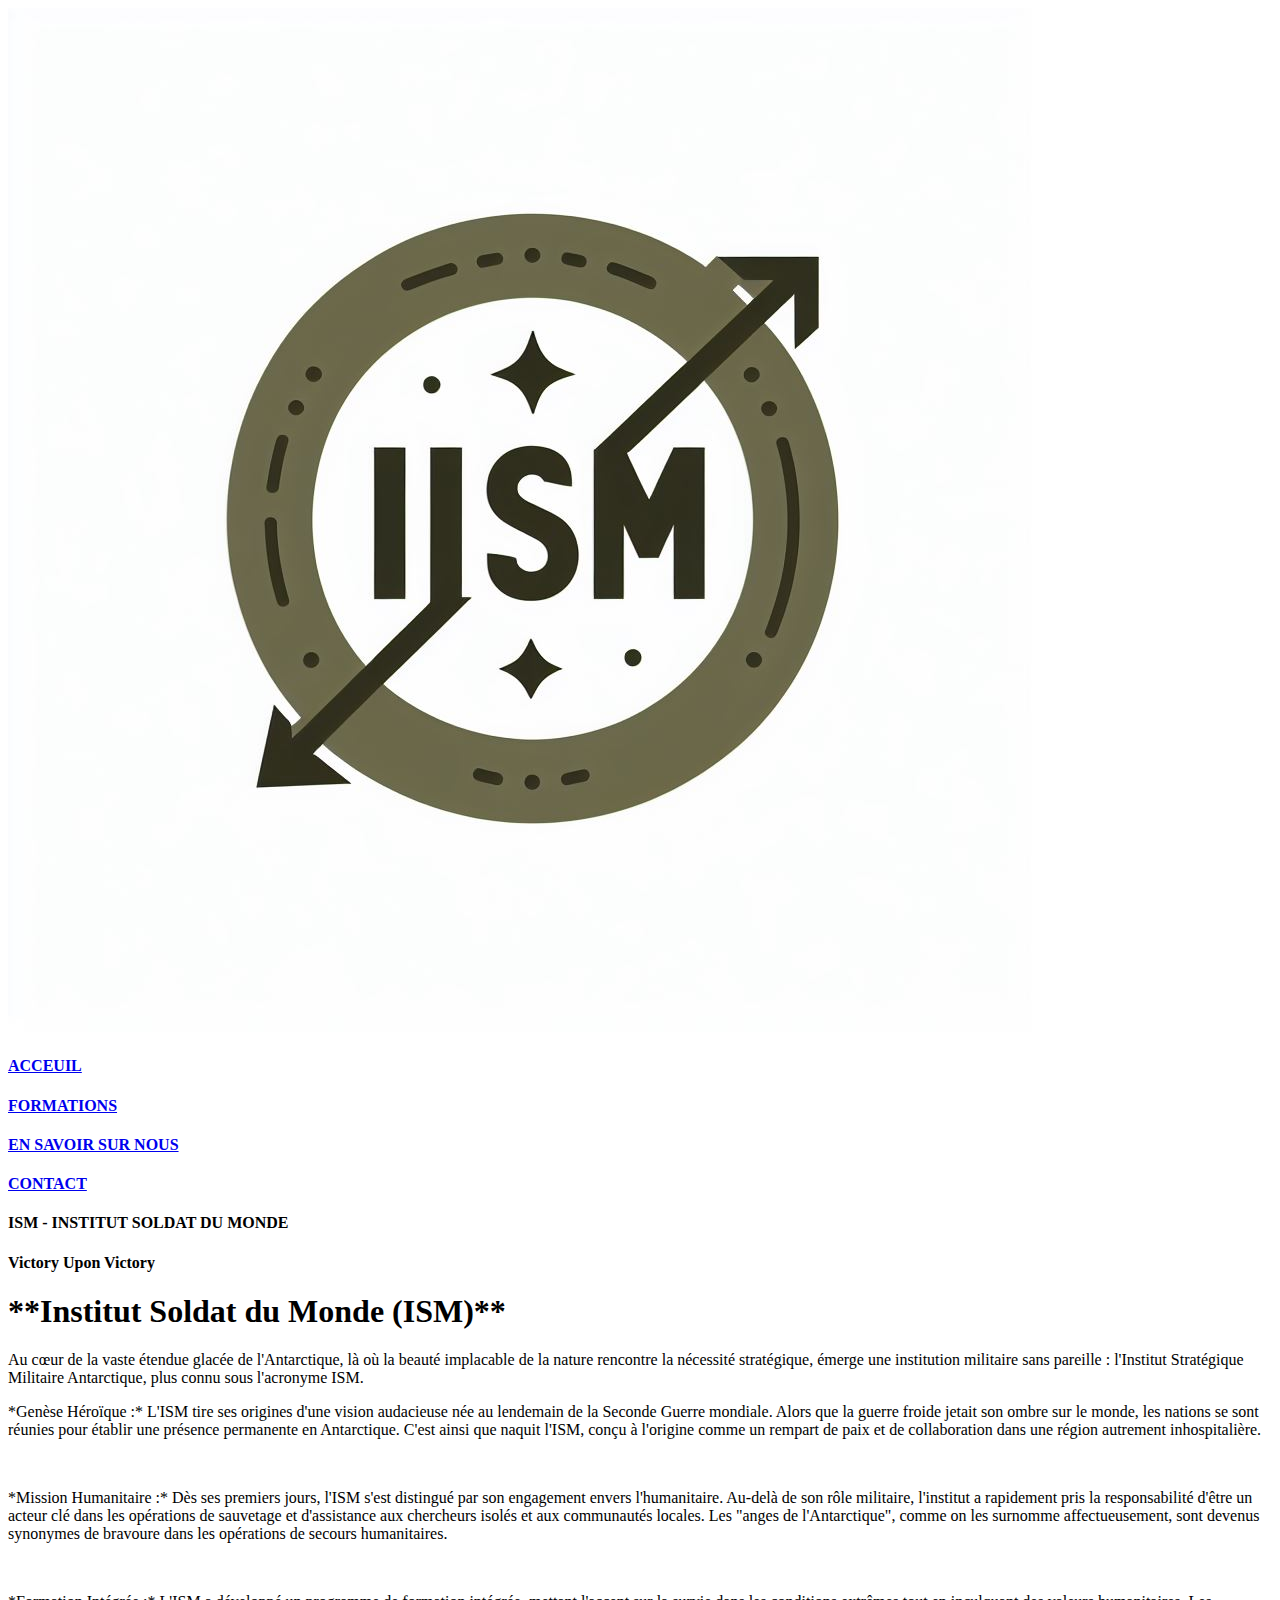
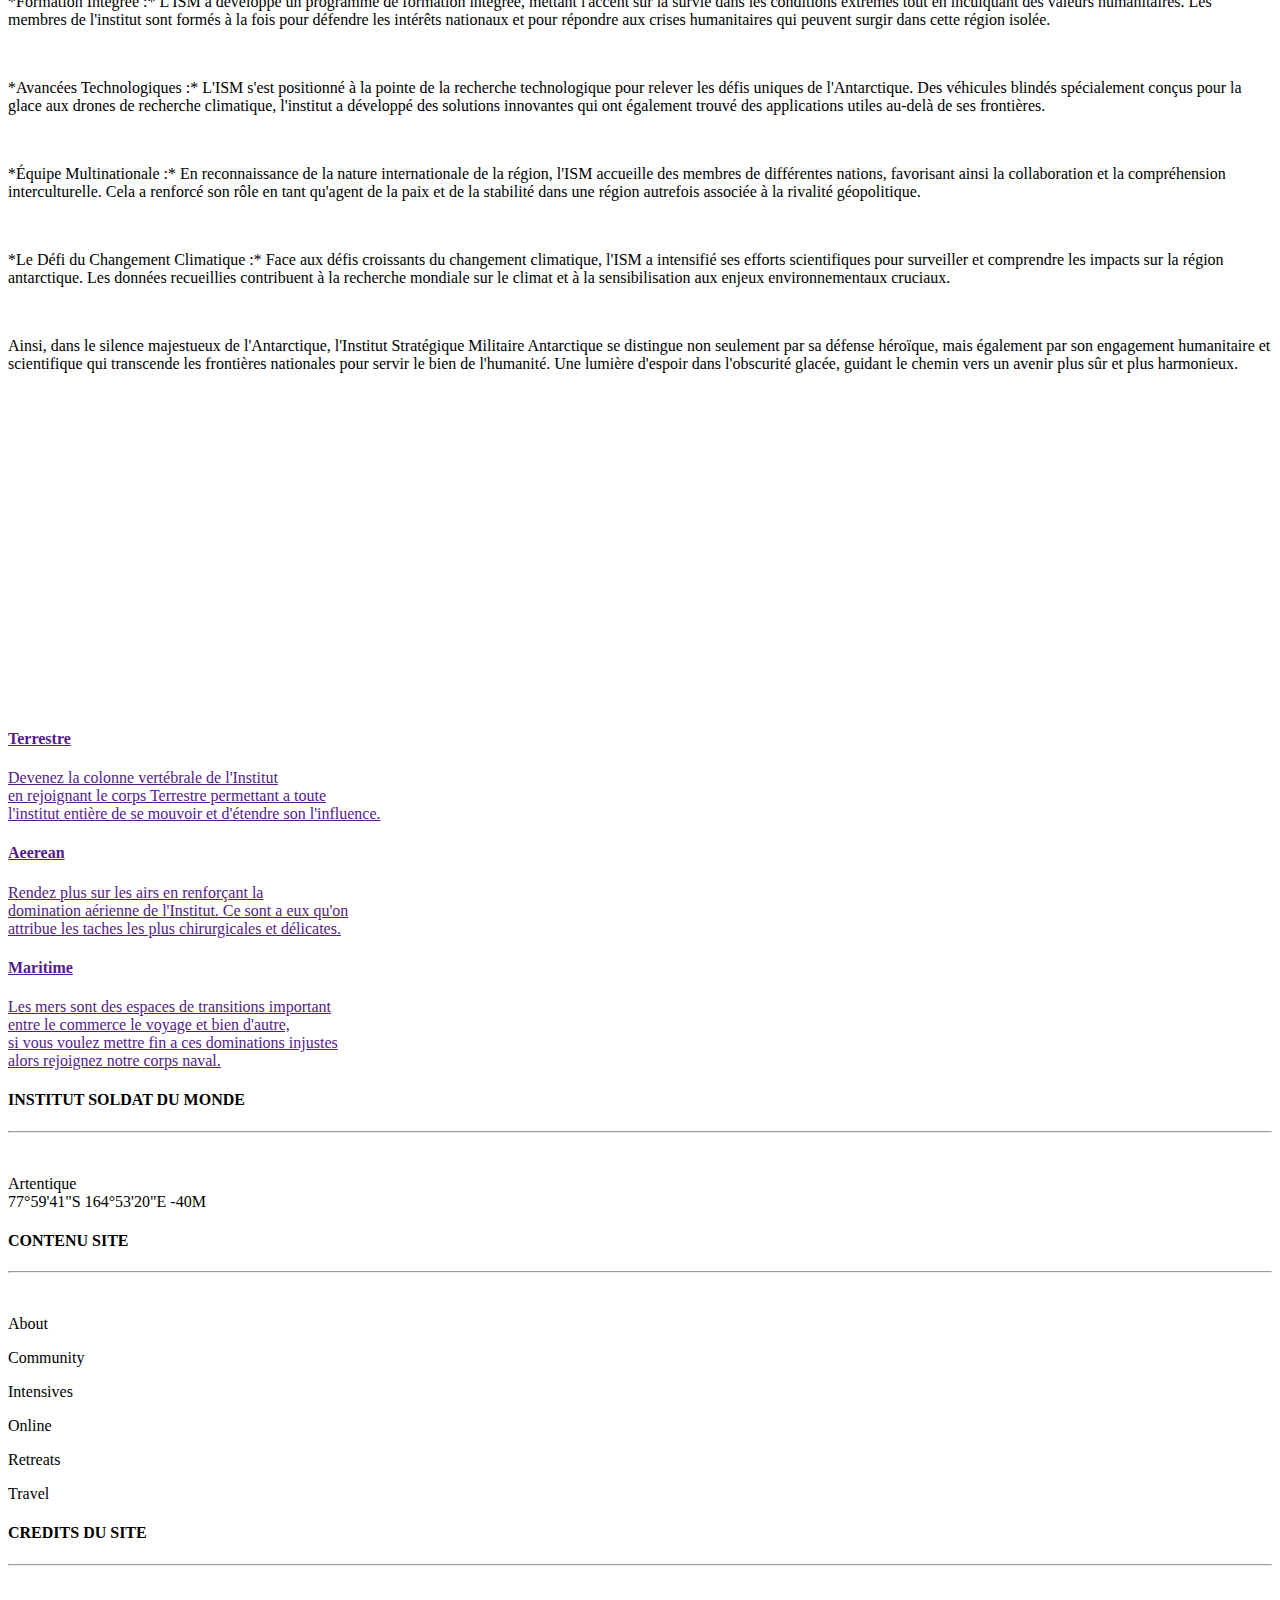
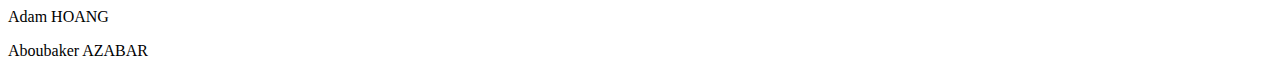
==== index.html @ 23177188 "pute" ====
<!DOCTYPE html>
<html lang="fr">
	<head>
		<meta charset="utf-8" content="width=device-width, initial-scale=1"/>
		<title>Nom Ecole</title>
		<link rel="stylesheet" href="styles/Acceuil.css" />
	</head>
	<body>
		<header>
			<div class="MenuNavigation">
				<img src="Images/Icon.jpg">
				<a class = "NavFirstChild" href="Acceuil.html"><div><h4>ACCEUIL</h4></div></a>
				<a href="Formations.html"><div><h4>FORMATIONS</h4></div></a>
				<a href="4epage/4epage.html"><div><h4>EN SAVOIR SUR NOUS</h4></div></a>
				<a href="Contact.html"><div><h4>CONTACT</h4></div></a>
			</div>
		</header>
		
		<aside>
			<div class="ImageMenu">
			  <div class="TextBlock1">
				<h4>ISM - INSTITUT SOLDAT DU MONDE</h4>
			  </div>
			  
			  <div class="TextBlock2">
				<h4>Victory Upon Victory</h4>
			  </div>
			</div>
		</aside>
		
		<main>
			<div class="Description">
				<section>
					 <h1>**Institut Soldat du Monde (ISM)**</h1>
					<article>

						<p>Au cœur de la vaste étendue glacée de l'Antarctique, là où la beauté implacable de la nature rencontre la nécessité stratégique, émerge une institution militaire sans pareille : l'Institut Stratégique Militaire Antarctique, plus connu sous l'acronyme ISM.

						<p>*Genèse Héroïque :* L'ISM tire ses origines d'une vision audacieuse née au lendemain de la Seconde Guerre mondiale. Alors que la guerre froide jetait son ombre sur le monde, les nations se sont réunies pour établir une présence permanente en Antarctique. C'est ainsi que naquit l'ISM, conçu à l'origine comme un rempart de paix et de collaboration dans une région autrement inhospitalière. </p><br>

						<p>*Mission Humanitaire :* Dès ses premiers jours, l'ISM s'est distingué par son engagement envers l'humanitaire. Au-delà de son rôle militaire, l'institut a rapidement pris la responsabilité d'être un acteur clé dans les opérations de sauvetage et d'assistance aux chercheurs isolés et aux communautés locales. Les "anges de l'Antarctique", comme on les surnomme affectueusement, sont devenus synonymes de bravoure dans les opérations de secours humanitaires.</p><br>

						<p>*Formation Intégrée :* L'ISM a développé un programme de formation intégrée, mettant l'accent sur la survie dans les conditions extrêmes tout en inculquant des valeurs humanitaires. Les membres de l'institut sont formés à la fois pour défendre les intérêts nationaux et pour répondre aux crises humanitaires qui peuvent surgir dans cette région isolée.</p><br>

						<p>*Avancées Technologiques :* L'ISM s'est positionné à la pointe de la recherche technologique pour relever les défis uniques de l'Antarctique. Des véhicules blindés spécialement conçus pour la glace aux drones de recherche climatique, l'institut a développé des solutions innovantes qui ont également trouvé des applications utiles au-delà de ses frontières.</p><br>

						<p>*Équipe Multinationale :* En reconnaissance de la nature internationale de la région, l'ISM accueille des membres de différentes nations, favorisant ainsi la collaboration et la compréhension interculturelle. Cela a renforcé son rôle en tant qu'agent de la paix et de la stabilité dans une région autrefois associée à la rivalité géopolitique.</p><br>

						<p>*Le Défi du Changement Climatique :* Face aux défis croissants du changement climatique, l'ISM a intensifié ses efforts scientifiques pour surveiller et comprendre les impacts sur la région antarctique. Les données recueillies contribuent à la recherche mondiale sur le climat et à la sensibilisation aux enjeux environnementaux cruciaux.</p><br>

						<p>Ainsi, dans le silence majestueux de l'Antarctique, l'Institut Stratégique Militaire Antarctique se distingue non seulement par sa défense héroïque, mais également par son engagement humanitaire et scientifique qui transcende les frontières nationales pour servir le bien de l'humanité. Une lumière d'espoir dans l'obscurité glacée, guidant le chemin vers un avenir plus sûr et plus harmonieux.</p>
					</article>
				</section>
			</div>

			<iframe width="560" height="315"
				src="https://www.youtube.com/embed/PQ_dmFUR2N8?si=P4kb01xujobnPOeJ"
				title="YouTube video player"
				frameborder="0"
				allow="accelerometer; autoplay; clipboard-write; encrypted-media; gyroscope; picture-in-picture; web-share" allowfullscreen>
			</iframe>
			
			<div class="Collection">
			
				<a class = "Terre" href=""><div>
					<h4>Terrestre</h4>
					<p>Devenez la colonne vertébrale de l'Institut<br>en rejoignant le corps Terrestre permettant a toute<br>l'institut entière de se mouvoir et d'étendre son l'influence.</p>
				</div></a>
				
				<a class = "Air" href=""><div>
					<h4>Aeerean</h4>
					<p>Rendez plus sur les airs en renforçant la<br>domination aérienne de l'Institut. Ce sont a eux qu'on<br>attribue les taches les plus chirurgicales et délicates.</p>
				</div></a>
				
				<a class = "Eau" href=""><div>
					<h4>Maritime</h4>
					<p>Les mers sont des espaces de transitions important<br>entre le commerce le voyage et bien d'autre,<br>si vous voulez mettre fin a ces dominations injustes<br>alors rejoignez notre corps naval.</p>
				</div></a>
			</div>
			
			
			
		</main>
		
		<footer>
			<div class="infos">
				<div>
					<section>
					<h4>INSTITUT SOLDAT DU MONDE</h4>
					<hr>
					<br>
					<p>Artentique <br>77°59'41"S 164°53'20"E -40M</p>
					</section>
				</div>
				<div>
					<section>
						<h4>CONTENU SITE</h4>
						<hr>
						<br>
						<p>About</p>
						<p>Community</p>
						<p>Intensives</p>
						<p>Online</p>
						<p>Retreats</p>
						<p>Travel</p>
					</section>
				</div>
				<div>
					<section>
						<h4>CREDITS DU SITE</h4>
						<hr>
						<br>
						<p>Adam HOANG</p>
						<p>Aboubaker AZABAR</p>
					</section>
				</div>
			</div>
		</footer>
	</body>
</html>
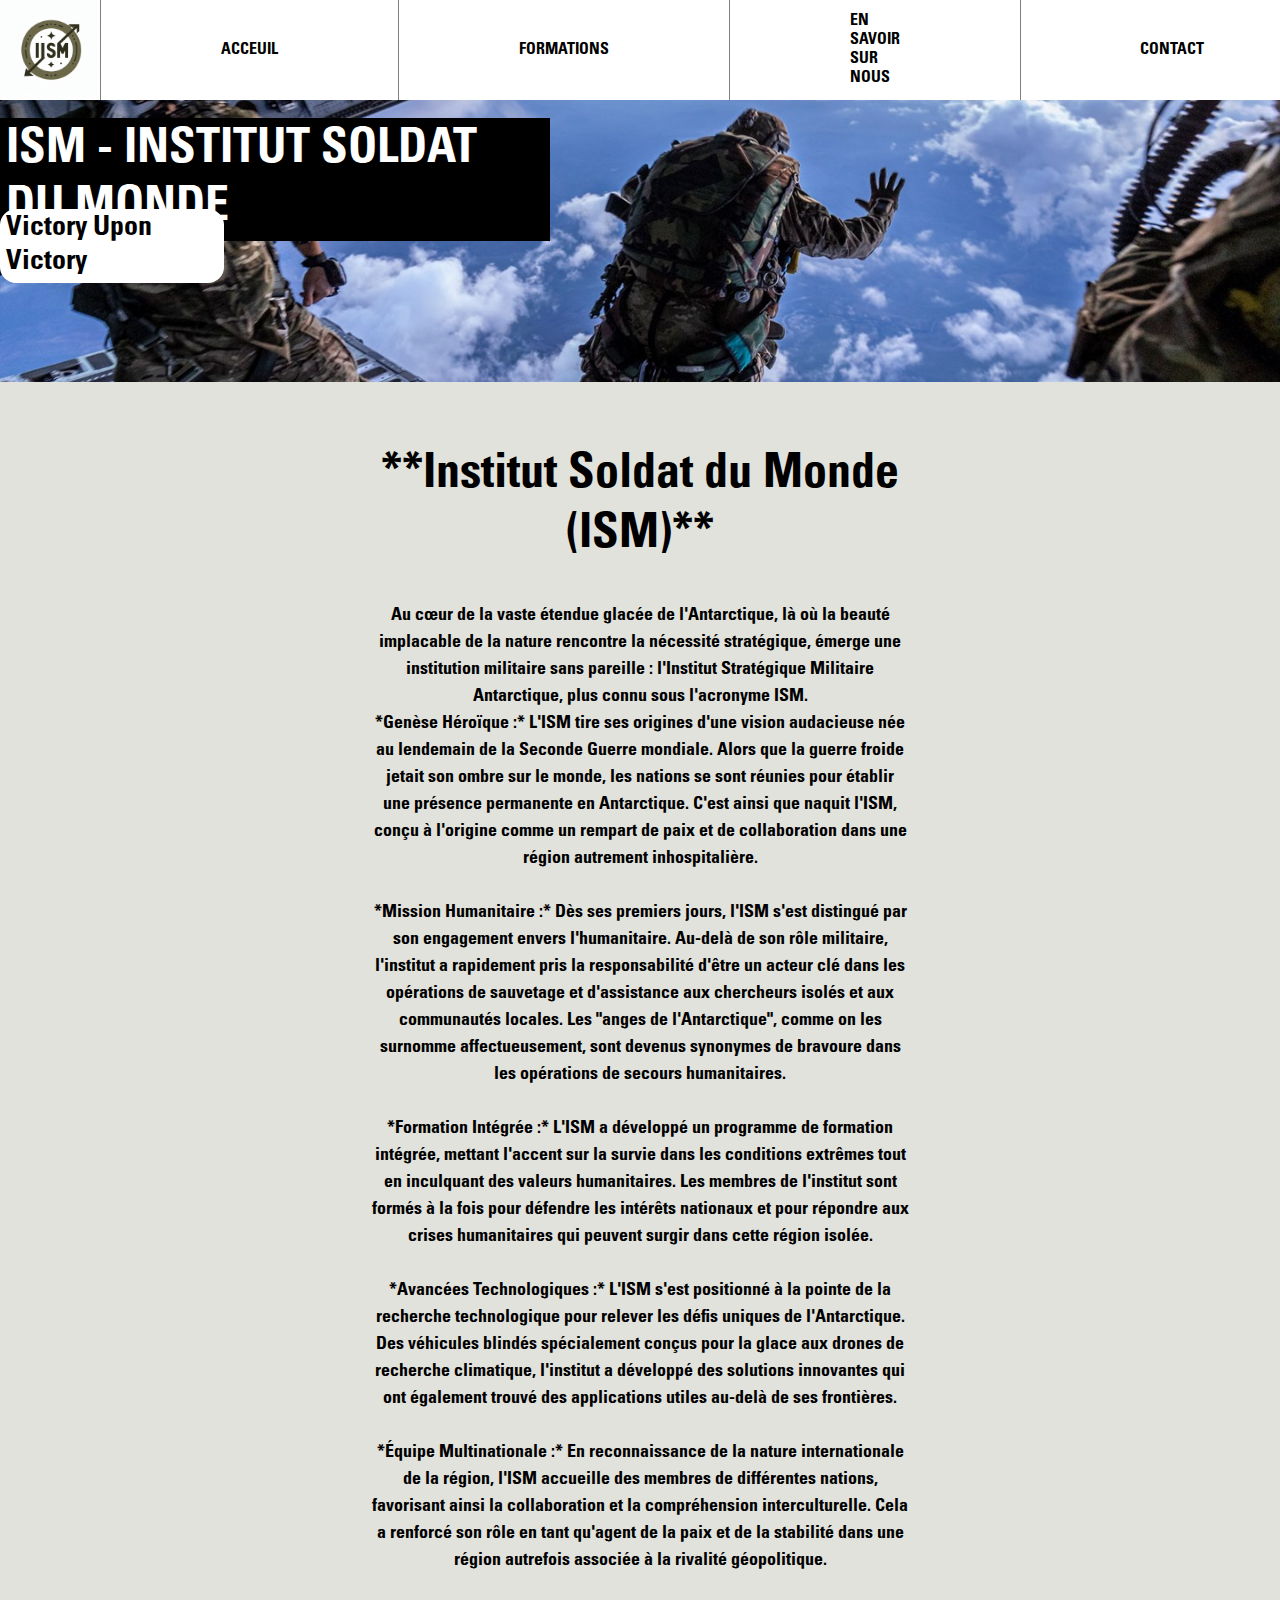
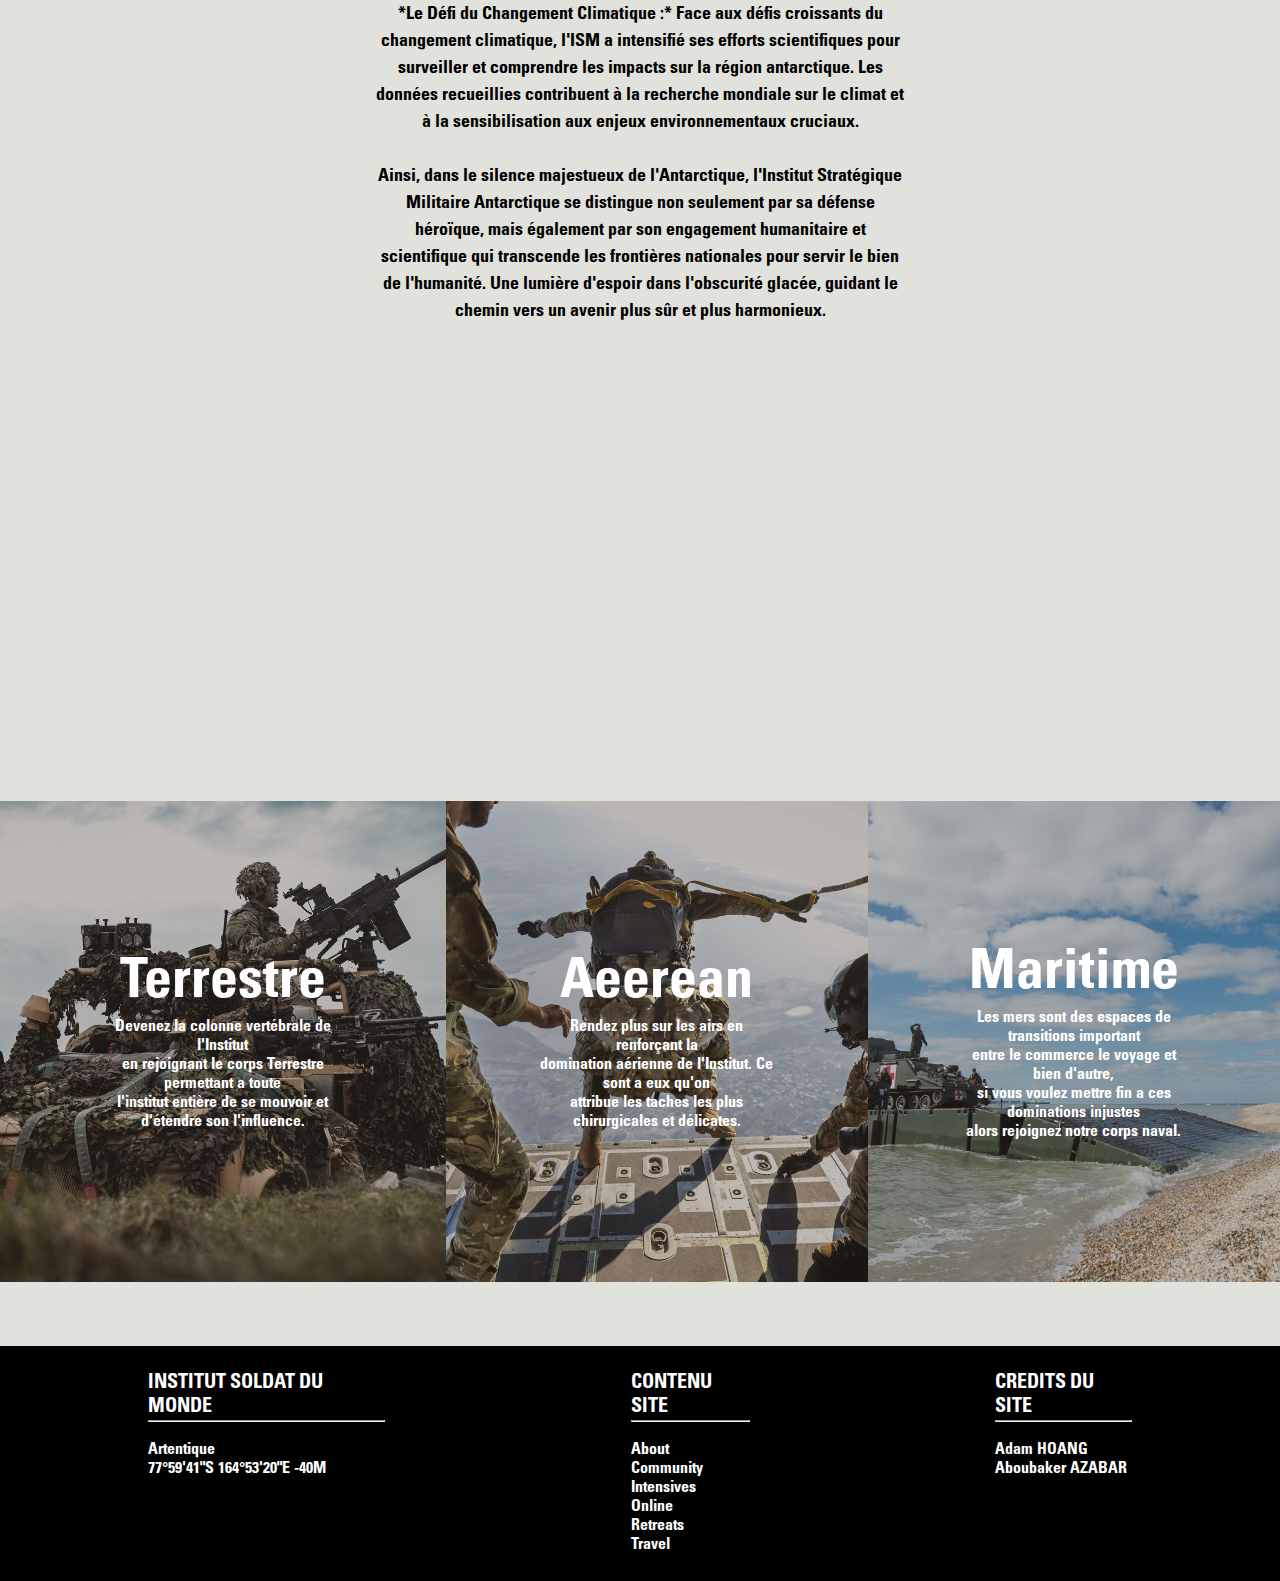
==== commit 92950380: "jesper ca marche" ====
--- a/index.html
+++ b/index.html
@@ -3,13 +3,13 @@
 	<head>
 		<meta charset="utf-8" content="width=device-width, initial-scale=1"/>
 		<title>Nom Ecole</title>
-		<link rel="stylesheet" href="styles/Acceuil.css" />
+		<link rel="stylesheet" href="Styles/Acceuil.css" />
 	</head>
 	<body>
 		<header>
 			<div class="MenuNavigation">
 				<img src="Images/Icon.jpg">
-				<a class = "NavFirstChild" href="Acceuil.html"><div><h4>ACCEUIL</h4></div></a>
+				<a class = "NavFirstChild" href="index.html"><div><h4>ACCEUIL</h4></div></a>
 				<a href="Formations.html"><div><h4>FORMATIONS</h4></div></a>
 				<a href="4epage/4epage.html"><div><h4>EN SAVOIR SUR NOUS</h4></div></a>
 				<a href="Contact.html"><div><h4>CONTACT</h4></div></a>
--- a/Styles/Acceuil.css
+++ b/Styles/Acceuil.css
@@ -0,0 +1,186 @@
+@charset "utf-8";
+
+*{
+	margin  : 0;
+	padding : 0;
+}
+
+@font-face {
+    font-family: "Test";
+    src: url("Univers LT Std 67 Bold Condensed.otf");
+}
+
+body {
+  margin: 0;
+  background-color: #e2e2dc;
+  font-family: 'Test', sans-serif;
+}
+
+header{
+	background-color : white;		
+	text-align : left;	
+}
+
+/* ////// MENU NAVIGATION \\\\\\\ */
+
+.MenuNavigation{
+	color: black;
+	display:flex;
+	position: relative;
+	height: 100px;
+    font-size: 100%;
+}
+
+.NavFirstChild{
+	border-left: 1px solid grey;
+}
+
+.MenuNavigation a{
+	border-right: 1px solid grey;
+	display: flex;
+	align-items: center;
+	padding: 0% 9.37% 0% 9.37%;
+	transition: background-color .2s ease-in-out;
+	color: black;
+	text-decoration: none;
+}
+
+.MenuNavigation a:hover{
+	box-shadow: 2px 2px 10px black;
+	background-color: #ECECEC;
+}
+
+/* ////// IMAGE AVEC TITRE \\\\\\\ */
+
+.ImageMenu {
+	background-image: linear-gradient(rgba(0, 0, 0, 0), rgba(0, 0, 0, 0)), url("../Images/Menu.jpg");
+	background-position: center;
+	background-repeat: no-repeat;
+	background-size: cover;
+	position: relative;
+	height: 50%;
+	padding: 11%;
+}
+
+.TextBlock1 {
+  position: absolute;
+  font-size: 300%;
+  bottom: 50%;
+  right: 57%;
+  background-color: black;
+  color: white;
+  padding: 0.25% 0.5% 0.25% 0.5%;
+}
+
+.TextBlock2 {
+  position: absolute;
+  font-size: 175%;
+  bottom: 35%;
+  right: 82.5%;
+  background-color: white;
+  color: black;
+  padding: 0.25% 0.5% 0.25% 0.5%;
+  border-radius : 1rem;
+}
+
+/* ////// CONTENU CENTRALE \\\\\\\ */
+
+main {
+	text-align : center;
+}
+
+/* ////// DESCRIPTION CENTRALE + SOUS TITRE \\\\\\\ */
+
+.Description {
+
+	margin: 5% 29% 5% 29%;
+	font-size: 150%;
+	text-indent: 0rem;
+	line-height: 250%;
+}
+
+.Description article {
+
+	font-size: 75%;
+	margin: 7% 0% 0% 0%;
+	line-height: 150%;
+}
+
+.ReadMore{
+	margin: 2% 0% 0% 0%;
+}
+
+.ReadMore a{
+	text-align : center;
+	color: green;
+	text-decoration: none;
+}
+
+/* ////// BLOCS DES COURS \\\\\\\ */
+
+.Collection{
+	padding: 7% 0% 5% 0%;
+	color: black;
+	display: flex;
+	position: relative;
+    font-size: 100%;
+	justify-content: space-around;
+}
+
+.Terre{
+	background-image: linear-gradient(rgba(72, 60, 50, 0.35), rgba(72, 60, 50, 0.35)), url("../Images/Terrestre.jpg");
+}
+
+.Air{
+	background-image: linear-gradient(rgba(72, 60, 50, 0.35), rgba(72, 60, 50, 0.35)), url("../Images/Aeerean.jpeg");
+}
+
+.Eau{
+	background-image: linear-gradient(rgba(72, 60, 50, 0.35), rgba(72, 60, 50, 0.35)), url("../Images/Ship.jpg");
+}
+
+.Collection a{
+	background-position: center;
+	background-repeat: no-repeat;
+	background-size: cover;
+	display: flex;
+	align-items: center;
+	padding: 11% 7% 11% 7%;
+	transition: background-color .2s ease-in-out;
+	text-decoration: none;
+	color: white;
+	transition: transform 1.1s;
+}
+
+.Collection a h4{
+	font-size: 350%;
+}
+
+.Collection a:hover{
+	box-shadow: 2px 2px 10px black;
+	transform: scale(1.025);
+}
+
+/* ////// BAS DE PAGE \\\\\\\ */
+
+footer {
+	background-color : black;
+	color: white;
+	padding: 2%;
+}
+
+.infos{
+	
+	display: flex;
+	justify-content: space-around;
+}
+
+.infos div{
+	
+	padding: 0% 10% 0% 10%;
+}
+
+.infos h4{
+	
+	font-size: 125%;
+}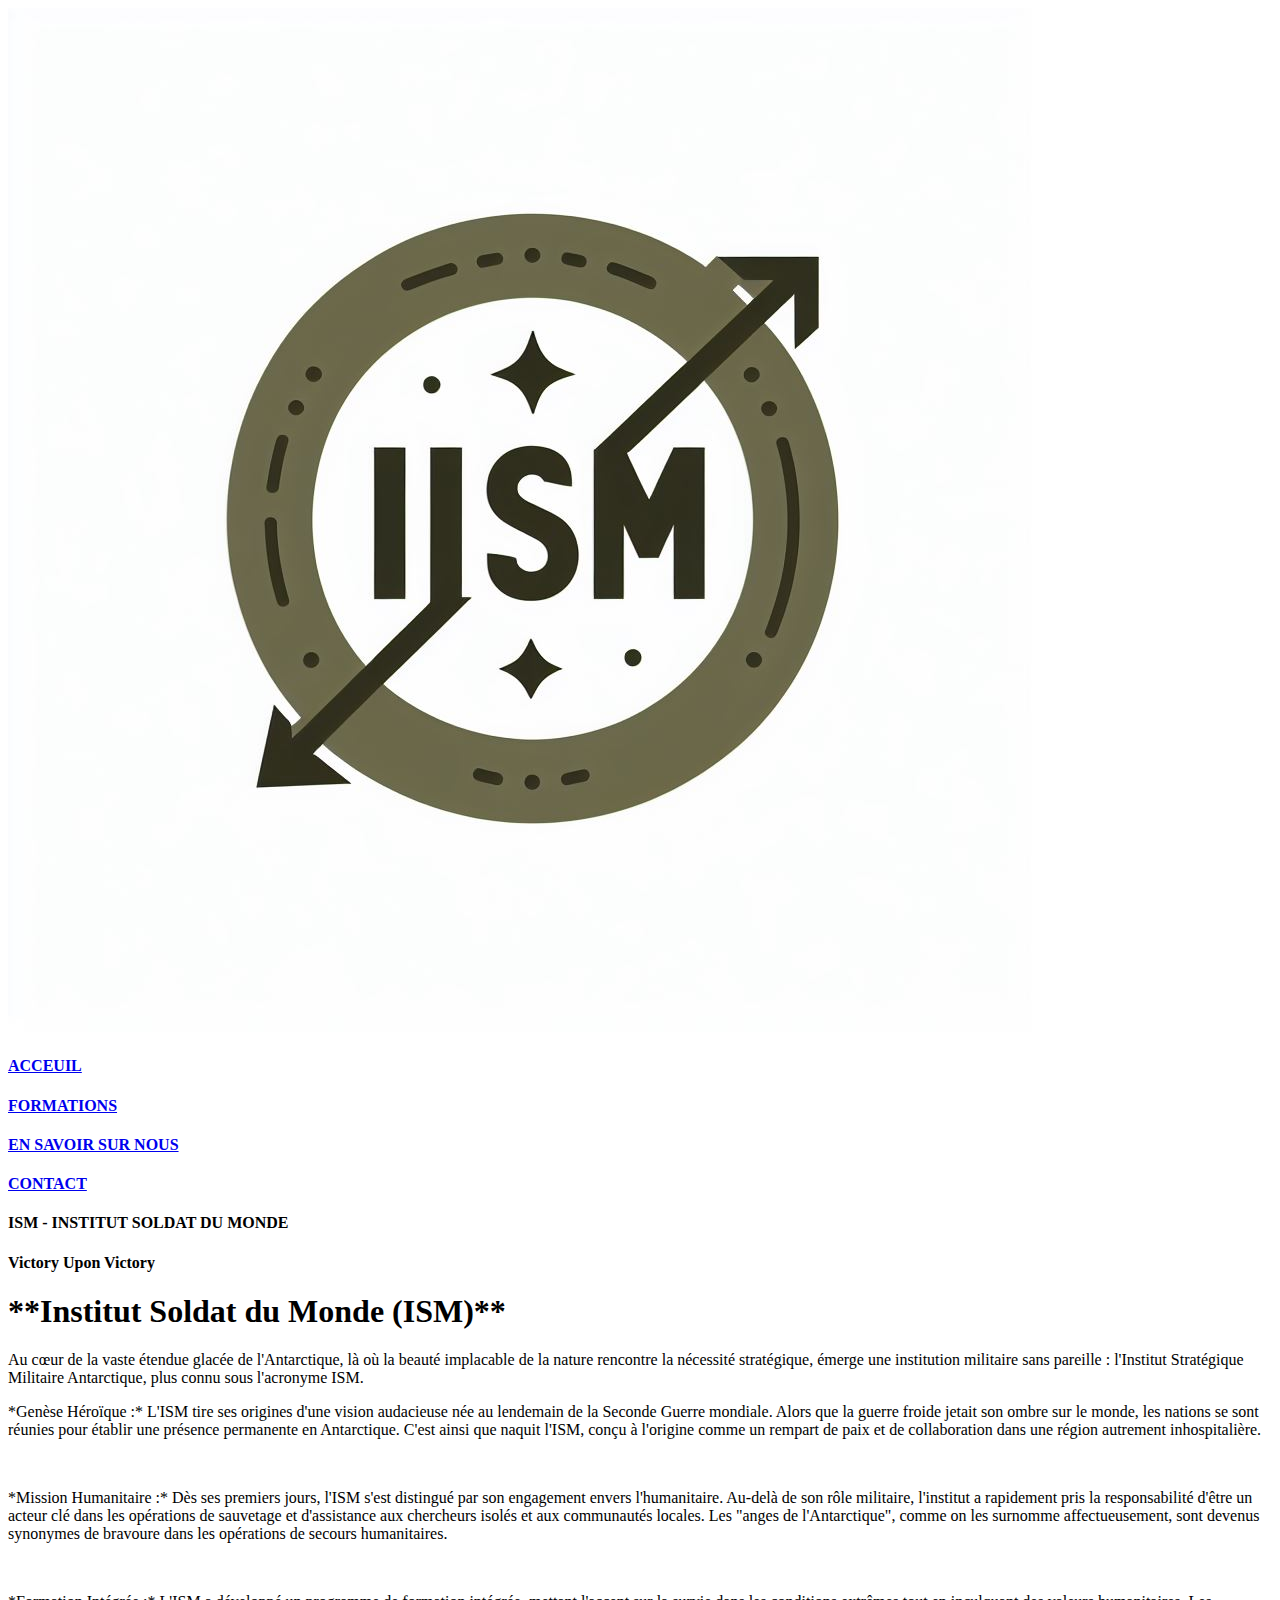
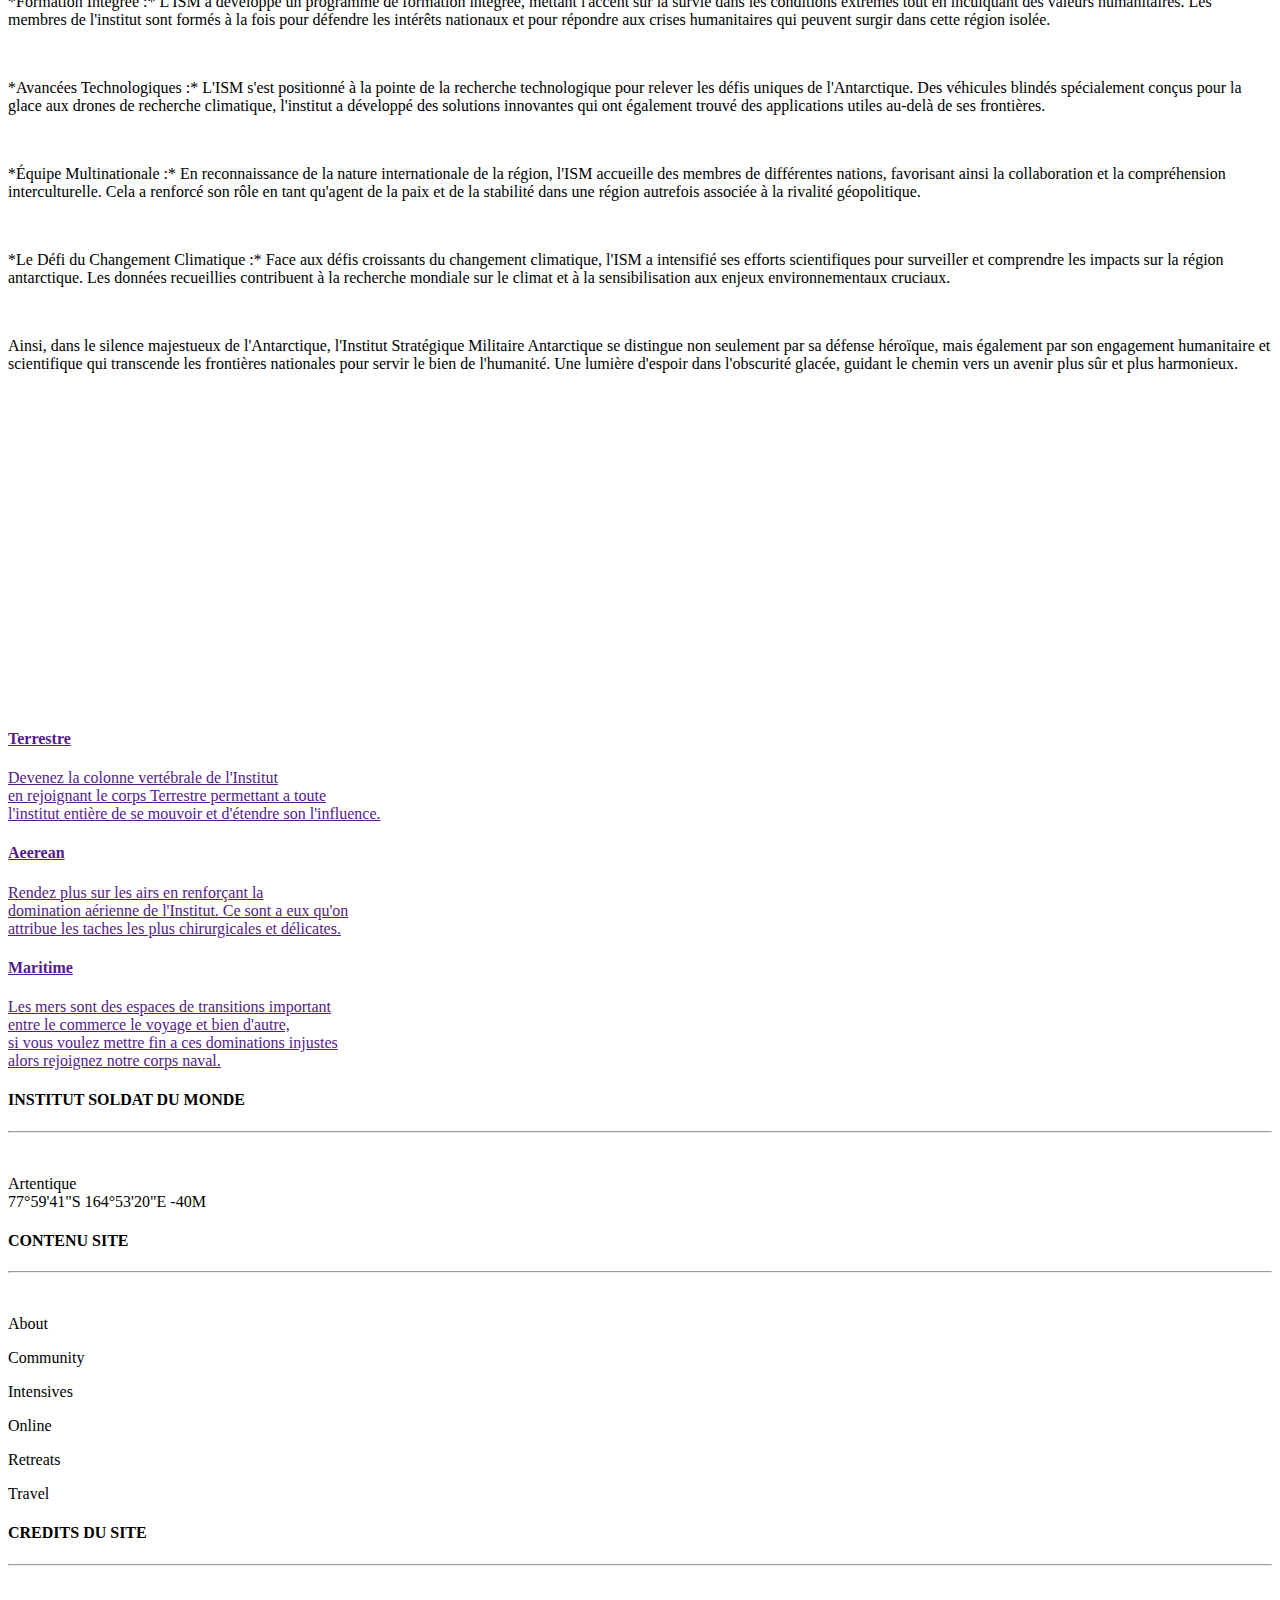
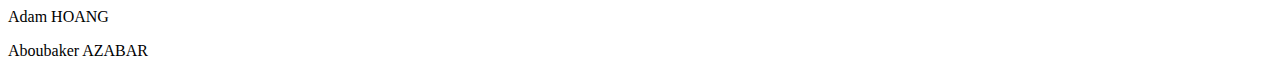
==== commit c62f1b04: "index.html" ====
--- a/index.html
+++ b/index.html
@@ -3,7 +3,7 @@
 	<head>
 		<meta charset="utf-8" content="width=device-width, initial-scale=1"/>
 		<title>Nom Ecole</title>
-		<link rel="stylesheet" href="Styles/Acceuil.css" />
+		<link rel="stylesheet" href="Styles/index.css" />
 	</head>
 	<body>
 		<header>
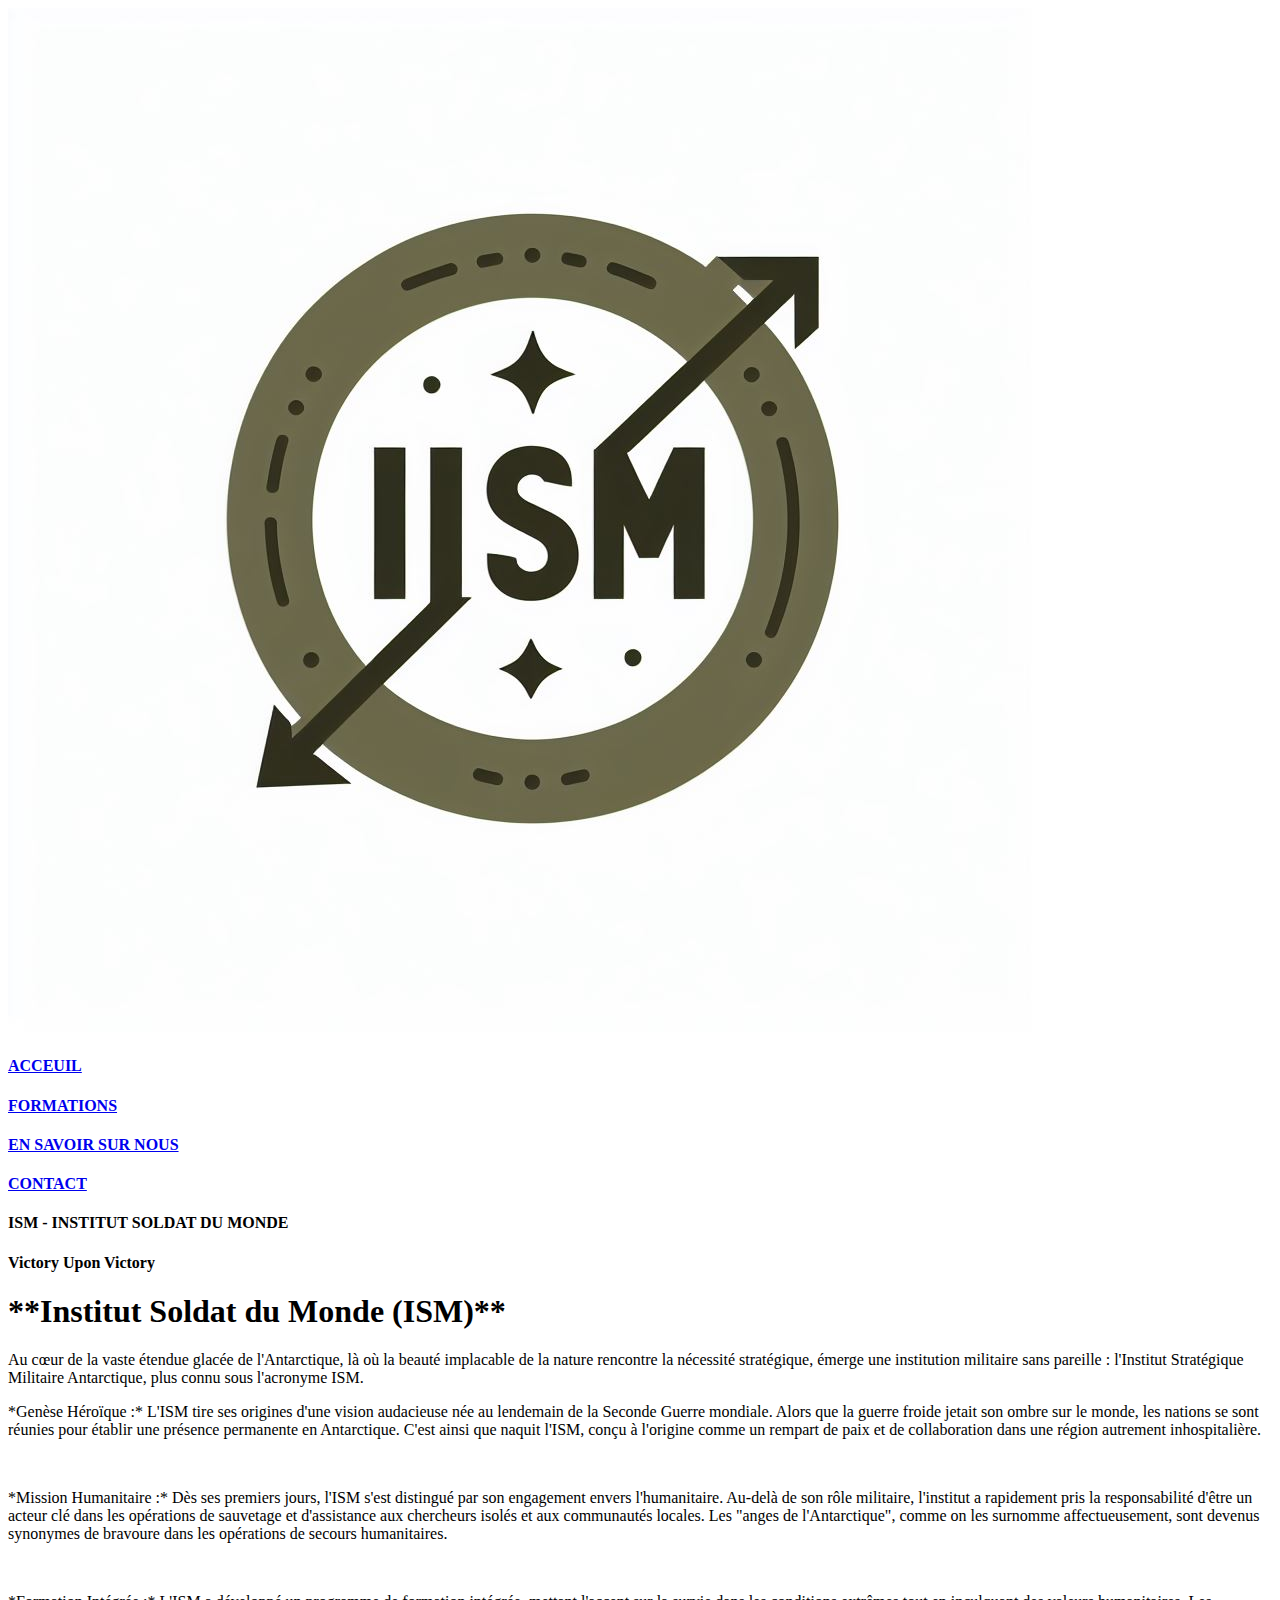
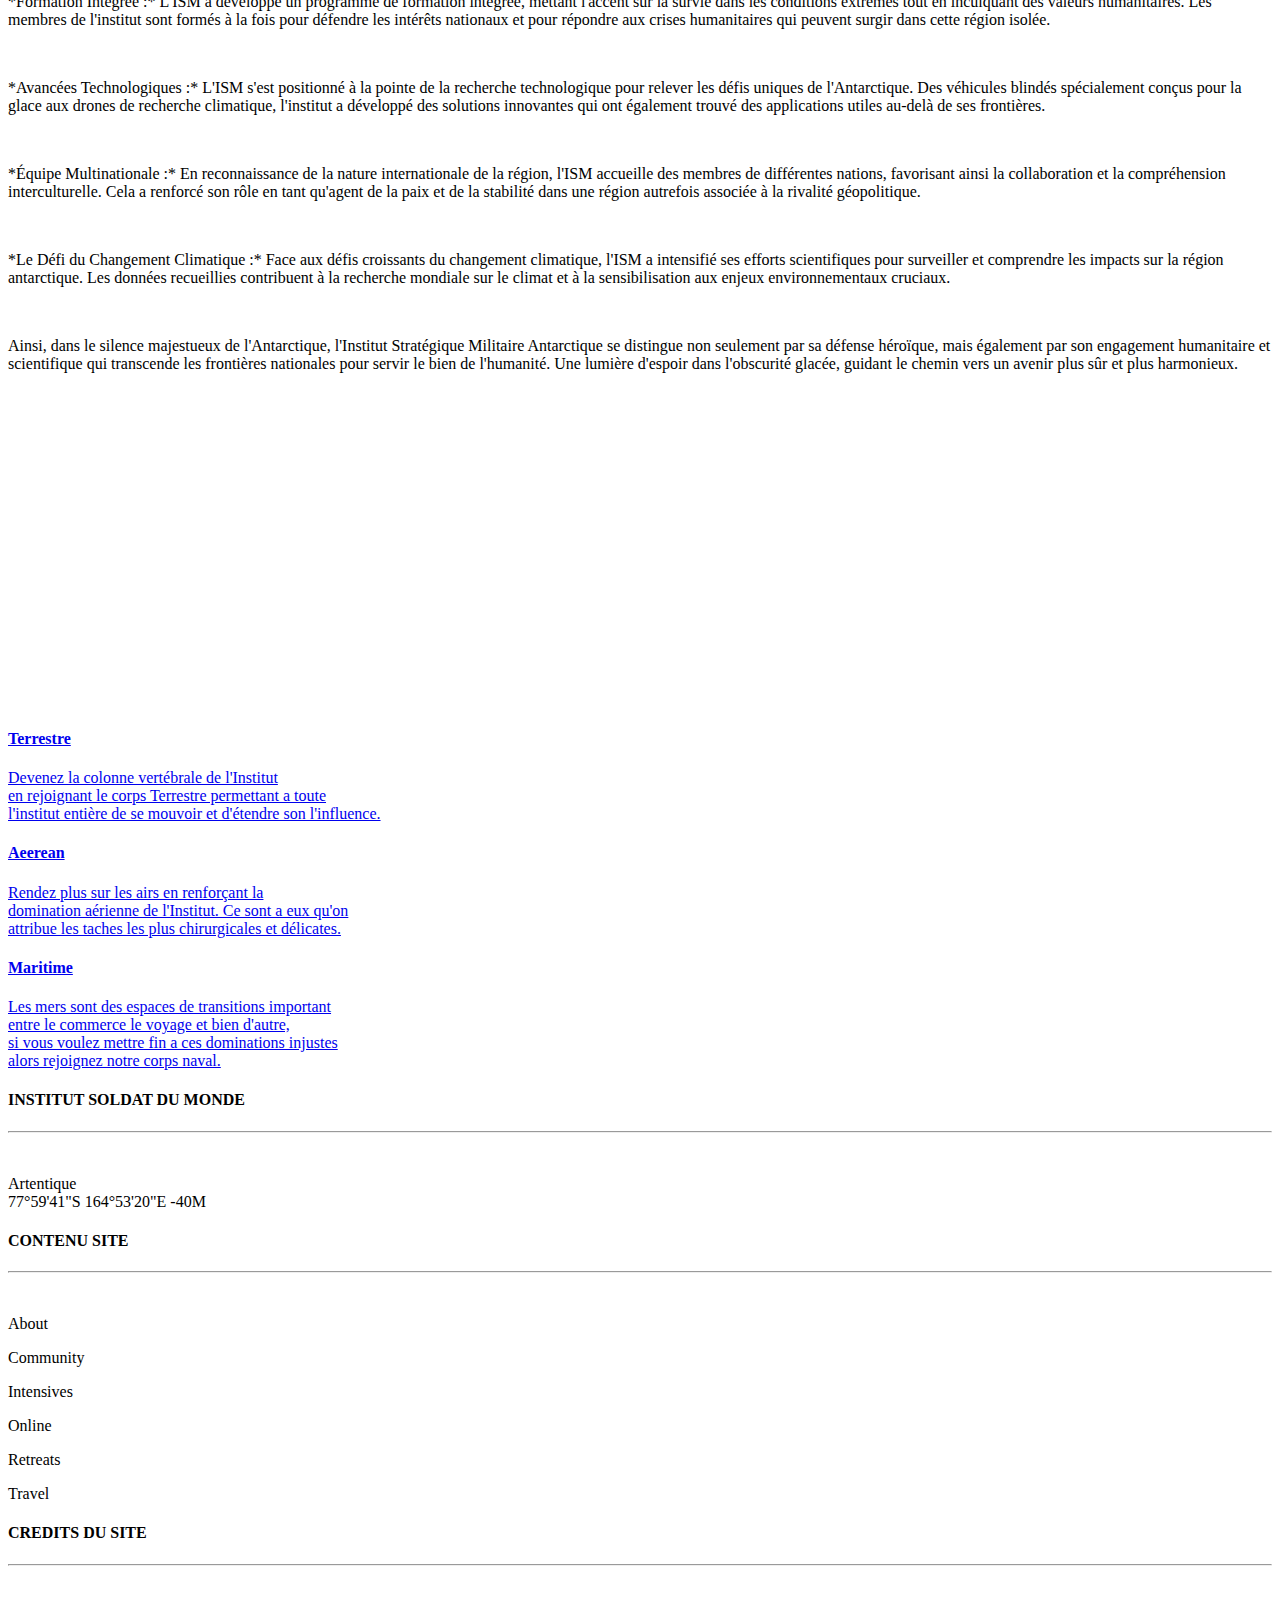
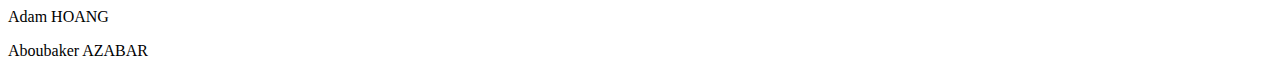
==== commit 4e620af6: "test" ====
--- a/index.html
+++ b/index.html
@@ -3,7 +3,7 @@
 	<head>
 		<meta charset="utf-8" content="width=device-width, initial-scale=1"/>
 		<title>Nom Ecole</title>
-		<link rel="stylesheet" href="Styles/index.css" />
+		<link rel="stylesheet" href="index.css" />
 	</head>
 	<body>
 		<header>
@@ -62,17 +62,17 @@
 			
 			<div class="Collection">
 			
-				<a class = "Terre" href=""><div>
+				<a class = "Terre" href="Formations.html"><div>
 					<h4>Terrestre</h4>
 					<p>Devenez la colonne vertébrale de l'Institut<br>en rejoignant le corps Terrestre permettant a toute<br>l'institut entière de se mouvoir et d'étendre son l'influence.</p>
 				</div></a>
 				
-				<a class = "Air" href=""><div>
+				<a class = "Air" href="Formations.html"><div>
 					<h4>Aeerean</h4>
 					<p>Rendez plus sur les airs en renforçant la<br>domination aérienne de l'Institut. Ce sont a eux qu'on<br>attribue les taches les plus chirurgicales et délicates.</p>
 				</div></a>
 				
-				<a class = "Eau" href=""><div>
+				<a class = "Eau" href="Formations.html"><div>
 					<h4>Maritime</h4>
 					<p>Les mers sont des espaces de transitions important<br>entre le commerce le voyage et bien d'autre,<br>si vous voulez mettre fin a ces dominations injustes<br>alors rejoignez notre corps naval.</p>
 				</div></a>
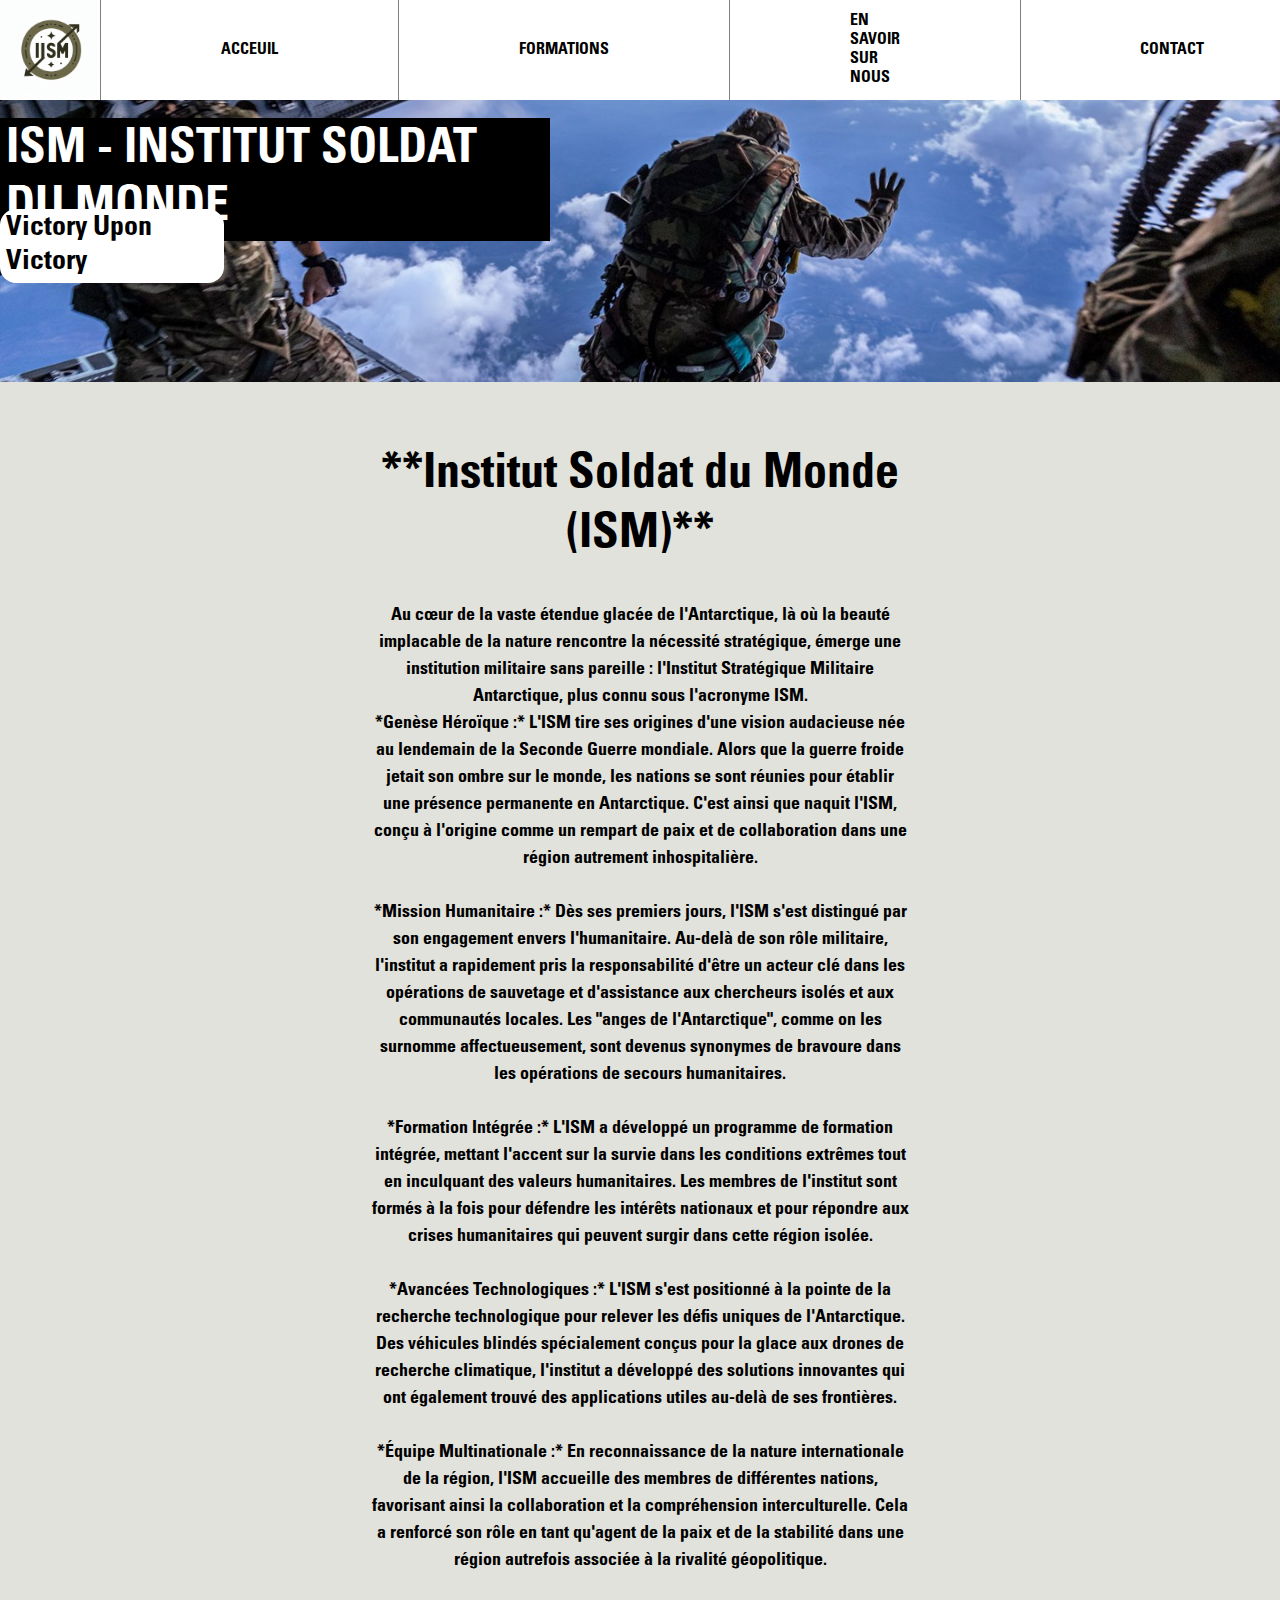
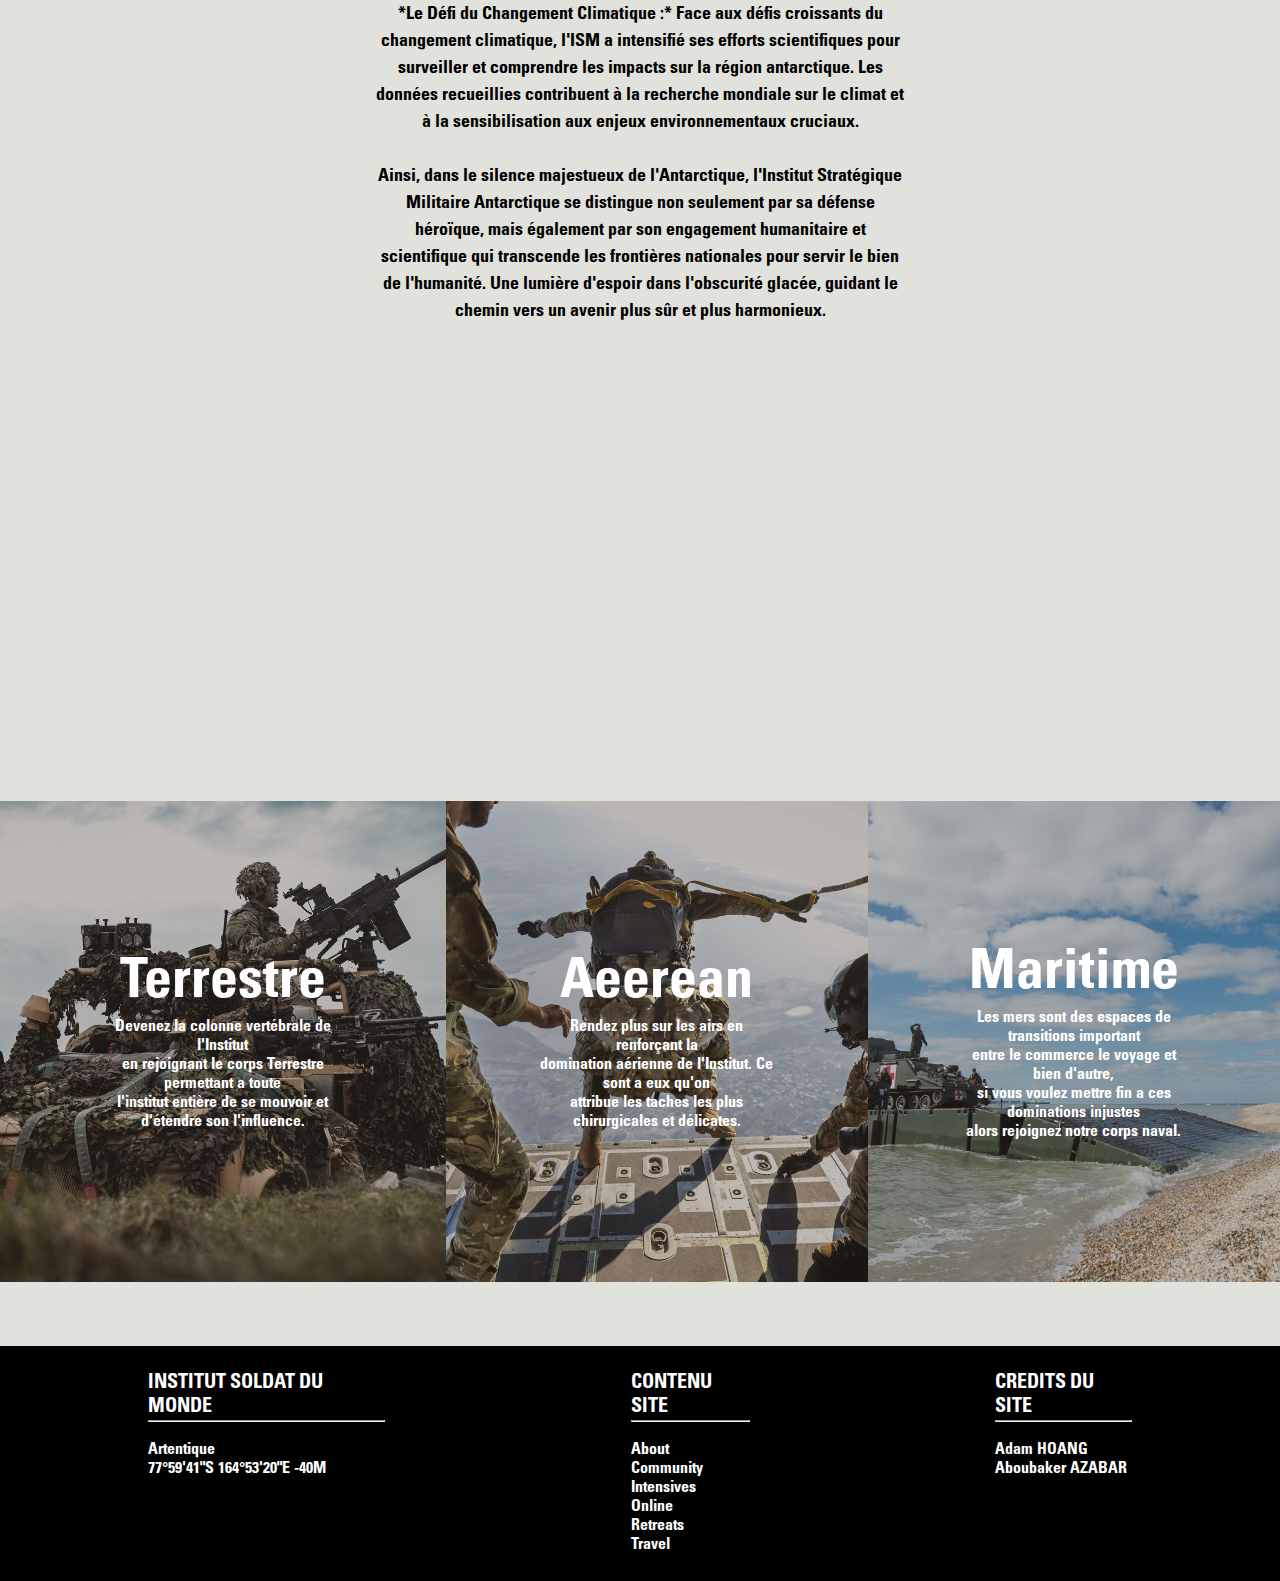
==== commit 5a866869: "Update index.html" ====
--- a/index.html
+++ b/index.html
@@ -3,7 +3,7 @@
 	<head>
 		<meta charset="utf-8" content="width=device-width, initial-scale=1"/>
 		<title>Nom Ecole</title>
-		<link rel="stylesheet" href="index.css" />
+		<link rel="stylesheet" href="Styles/index.css" />
 	</head>
 	<body>
 		<header>
@@ -62,17 +62,17 @@
 			
 			<div class="Collection">
 			
-				<a class = "Terre" href="Formations.html"><div>
+				<a class = "Terre" href="Formations.hmtl#terre"><div>
 					<h4>Terrestre</h4>
 					<p>Devenez la colonne vertébrale de l'Institut<br>en rejoignant le corps Terrestre permettant a toute<br>l'institut entière de se mouvoir et d'étendre son l'influence.</p>
 				</div></a>
 				
-				<a class = "Air" href="Formations.html"><div>
+				<a class = "Air" href="Formations.hmtl#air"><div>
 					<h4>Aeerean</h4>
 					<p>Rendez plus sur les airs en renforçant la<br>domination aérienne de l'Institut. Ce sont a eux qu'on<br>attribue les taches les plus chirurgicales et délicates.</p>
 				</div></a>
 				
-				<a class = "Eau" href="Formations.html"><div>
+				<a class = "Eau" href="Formations.hmtl#martime"><div>
 					<h4>Maritime</h4>
 					<p>Les mers sont des espaces de transitions important<br>entre le commerce le voyage et bien d'autre,<br>si vous voulez mettre fin a ces dominations injustes<br>alors rejoignez notre corps naval.</p>
 				</div></a>
--- a/Styles/index.css
+++ b/Styles/index.css
@@ -0,0 +1,186 @@
+@charset "utf-8";
+
+*{
+	margin  : 0;
+	padding : 0;
+}
+
+@font-face {
+    font-family: "Test";
+    src: url("Univers LT Std 67 Bold Condensed.otf");
+}
+
+body {
+  margin: 0;
+  background-color: #e2e2dc;
+  font-family: 'Test', sans-serif;
+}
+
+header{
+	background-color : white;		
+	text-align : left;	
+}
+
+/* ////// MENU NAVIGATION \\\\\\\ */
+
+.MenuNavigation{
+	color: black;
+	display:flex;
+	position: relative;
+	height: 100px;
+    font-size: 100%;
+}
+
+.NavFirstChild{
+	border-left: 1px solid grey;
+}
+
+.MenuNavigation a{
+	border-right: 1px solid grey;
+	display: flex;
+	align-items: center;
+	padding: 0% 9.37% 0% 9.37%;
+	transition: background-color .2s ease-in-out;
+	color: black;
+	text-decoration: none;
+}
+
+.MenuNavigation a:hover{
+	box-shadow: 2px 2px 10px black;
+	background-color: #ECECEC;
+}
+
+/* ////// IMAGE AVEC TITRE \\\\\\\ */
+
+.ImageMenu {
+	background-image: linear-gradient(rgba(0, 0, 0, 0), rgba(0, 0, 0, 0)), url("../Images/Menu.jpg");
+	background-position: center;
+	background-repeat: no-repeat;
+	background-size: cover;
+	position: relative;
+	height: 50%;
+	padding: 11%;
+}
+
+.TextBlock1 {
+  position: absolute;
+  font-size: 300%;
+  bottom: 50%;
+  right: 57%;
+  background-color: black;
+  color: white;
+  padding: 0.25% 0.5% 0.25% 0.5%;
+}
+
+.TextBlock2 {
+  position: absolute;
+  font-size: 175%;
+  bottom: 35%;
+  right: 82.5%;
+  background-color: white;
+  color: black;
+  padding: 0.25% 0.5% 0.25% 0.5%;
+  border-radius : 1rem;
+}
+
+/* ////// CONTENU CENTRALE \\\\\\\ */
+
+main {
+	text-align : center;
+}
+
+/* ////// DESCRIPTION CENTRALE + SOUS TITRE \\\\\\\ */
+
+.Description {
+
+	margin: 5% 29% 5% 29%;
+	font-size: 150%;
+	text-indent: 0rem;
+	line-height: 250%;
+}
+
+.Description article {
+
+	font-size: 75%;
+	margin: 7% 0% 0% 0%;
+	line-height: 150%;
+}
+
+.ReadMore{
+	margin: 2% 0% 0% 0%;
+}
+
+.ReadMore a{
+	text-align : center;
+	color: green;
+	text-decoration: none;
+}
+
+/* ////// BLOCS DES COURS \\\\\\\ */
+
+.Collection{
+	padding: 7% 0% 5% 0%;
+	color: black;
+	display: flex;
+	position: relative;
+    font-size: 100%;
+	justify-content: space-around;
+}
+
+.Terre{
+	background-image: linear-gradient(rgba(72, 60, 50, 0.35), rgba(72, 60, 50, 0.35)), url("../Images/Terrestre.jpg");
+}
+
+.Air{
+	background-image: linear-gradient(rgba(72, 60, 50, 0.35), rgba(72, 60, 50, 0.35)), url("../Images/Aeerean.jpeg");
+}
+
+.Eau{
+	background-image: linear-gradient(rgba(72, 60, 50, 0.35), rgba(72, 60, 50, 0.35)), url("../Images/Ship.jpg");
+}
+
+.Collection a{
+	background-position: center;
+	background-repeat: no-repeat;
+	background-size: cover;
+	display: flex;
+	align-items: center;
+	padding: 11% 7% 11% 7%;
+	transition: background-color .2s ease-in-out;
+	text-decoration: none;
+	color: white;
+	transition: transform 1.1s;
+}
+
+.Collection a h4{
+	font-size: 350%;
+}
+
+.Collection a:hover{
+	box-shadow: 2px 2px 10px black;
+	transform: scale(1.025);
+}
+
+/* ////// BAS DE PAGE \\\\\\\ */
+
+footer {
+	background-color : black;
+	color: white;
+	padding: 2%;
+}
+
+.infos{
+	
+	display: flex;
+	justify-content: space-around;
+}
+
+.infos div{
+	
+	padding: 0% 10% 0% 10%;
+}
+
+.infos h4{
+	
+	font-size: 125%;
+}
